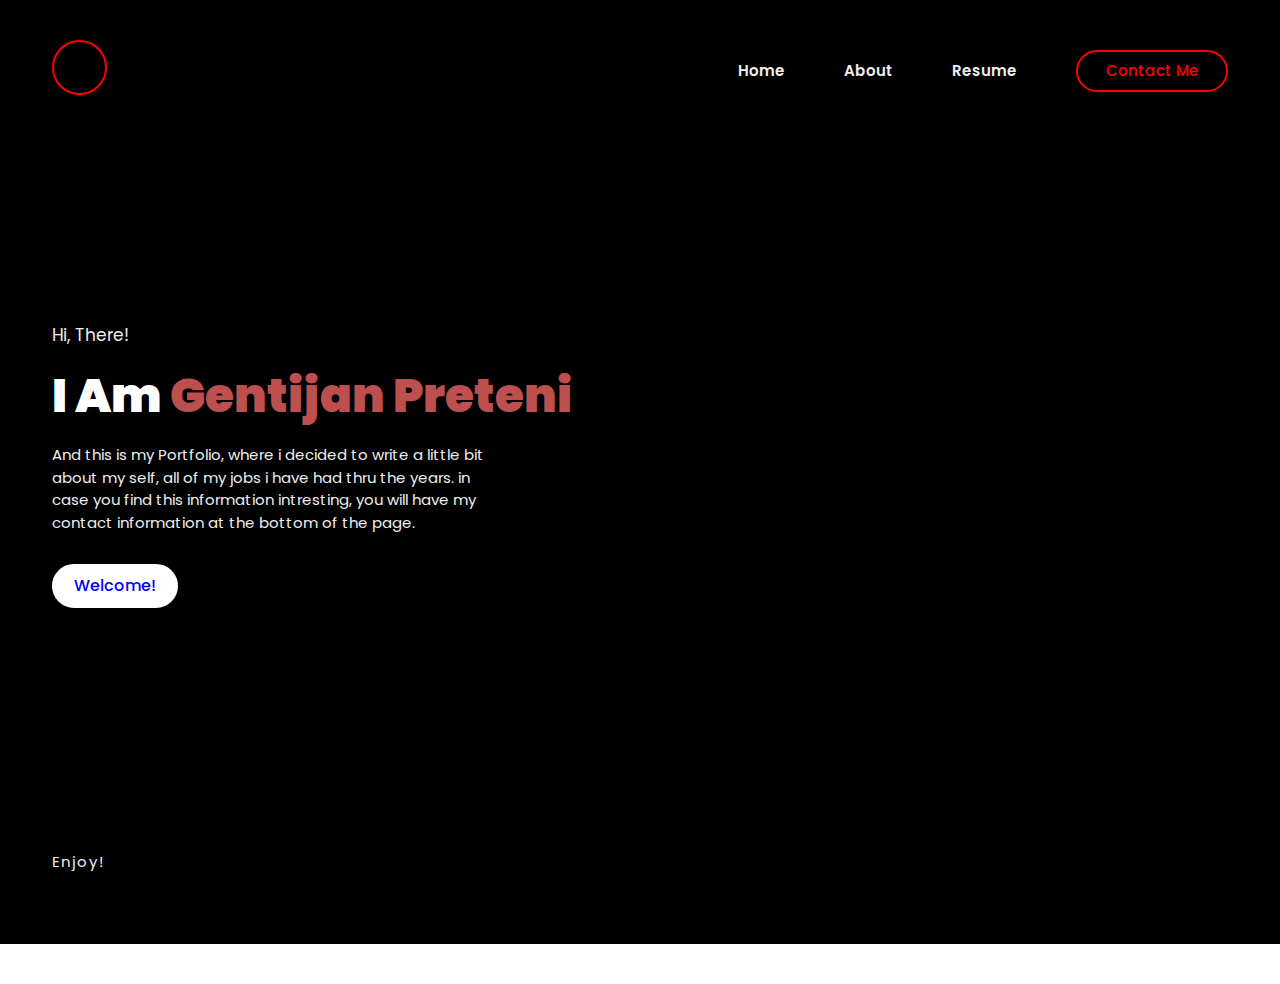
==== index.html @ 63b593bc "add main and styling, add navbar and styling" ====
<!DOCTYPE html>
<html lang="en">

<head>
    <meta charset="UTF-8">
    <meta name="viewport" content="width=device-width, initial-scale=1.0">
    <title>Gentijan Preteni</title>
    <link rel="stylesheet" href="assets/css/style.css">
    <link rel="preconnect" href="https://fonts.googleapis.com">
    <link rel="preconnect" href="https://fonts.gstatic.com" crossorigin>
    <link
        href="https://fonts.googleapis.com/css2?family=Montserrat+Alternates:wght@400;800&family=Poppins:wght@900&display=swap"
        rel="stylesheet">
    <link rel="stylesheet" href="https://cdnjs.cloudflare.com/ajax/libs/font-awesome/6.1.2/css/all.min.css"
        integrity="sha512-1sCRPdkRXhBV2PBLUdRb4tMg1w2YPf37qatUFeS7zlBy7jJI8Lf4VHwWfZZfpXtYSLy85pkm9GaYVYMfw5BC1A=="
        crossorigin="anonymous" referrerpolicy="no-referrer" />
</head>

<body>
    <!--start main-->
    <main id="home">
        <div class="hero">
            <div class="main-width">
                <header>
                    <div class="logo">
                        <i class="fa-solid fa-g"></i>
                    </div>
                    <!--start navbar-->
                    <nav>
                        <div class="hamb">
                            <span></span>
                            <span></span>
                            <span></span>
                        </div>
                        <ul class="nav-list">
                            <li><a href="#home">Home</a></li>
                            <li><a href="#about">About</a></li>
                            <li><a href="#cv">Resume</a></li>
                            <li class="btn"><a href="#contact">Contact Me</a></li>
                        </ul>
                    </nav>
                    <!--end navbar-->
                </header>
                <div class="container">
                    <div class="hero-text">
                        <h3>Hi, There!</h3>
                        <h1>I Am <span>Gentijan Preteni</span></h1>
                        <p>
                            And this is my Portfolio, where i decided to write a little bit about my self,
                            all of my jobs i have had thru the years. in case you find this information intresting,
                            you will have my contact information at the bottom of the page.
                        </p>
                        <div>
                            <button type="button">Welcome!</button>
                        </div>
                        <div class="bottom">
                            <p>Enjoy!</p>
                        </div>
                    </div>
                </div>
            </div>
        </div>
    </main>
     <!--end main-->
---- assets/css/style.css ----
*{
    margin: 0;
    padding: 0;
    box-sizing: border-box;
    font-family: 'Poppins', sans-serif;
    text-decoration: none;
}
body {
    overflow-x: hidden;
}
 
.main-width{
    width: 1280px;
    max-width: 95%;
    margin: 0 auto;
    padding: 0px 20px;
}
.hero{
    width: 100%;
    height: 100%;
    min-height: 100vh;
    background-image: url("/assets/images/rm422-076-x.jpg");
    background-color: black;
    background-size: cover;
    background-position: center;
    position: relative;
}
header{
    padding: 40px 0 30px;
    display: flex;
    flex-wrap: nowrap;
    align-items: center;
    justify-content: space-between;
}
.logo i{
    height: 55px;
    width: 55px;
    background: transparent;
    border: 2px solid red;
    color: red;
    border-radius: 50%;
    display: inline-flex;
    align-items: center;
    justify-content: center;
    font-size: 20px;
    cursor: pointer;
}
 
nav .hamb{
    width: 35px;
    height: 24px;
    right: 3%;
    top: 60px;
    z-index: 5;
    background: white;
    position: absolute;
    cursor: pointer;
    display: none;
}
nav .hamb span{
    display: block;
    background: red;
    width: 100%;
    height: 3px;
    transition: .3s;
    transition-property: transform,opacity;

}
nav .hamb span:nth-child(2){
    margin: 7px 0px;
}
nav .nav-list{
    list-style: none;
}
nav .nav-list li{
    display: inline-block;
}
nav .nav-list li a{
    display: inline-block;
    color: #eee;
    margin-left: 55px;
    font-size: 15px;
    font-weight: 600;
}
nav .nav-list li:not(last-child) a:hover{
    color: red;
    transition: .4s;
}
nav .nav-list li.btn a {
    display: inline-block;
    background: transparent;
    border: 2px solid red;
    padding: 9px 28px;
    border-radius: 30px;
    line-height: 1.3;
    color: red;
    font-weight: 500;
}
nav .nav-list li.btn:hover a{
    background: black;
    color: white;
    border: 2px solid transparent;
    transition: .4s;
}
.container{
    padding-top: 190px;
}
.container .hero-text{
    margin-bottom: 40px;
}

.container .hero-text h1{
    color: white;
    font-size: 47px;
    font-weight: 900;
    line-height: 1.2;
    margin: 20px 0px 20px;
}
span{
    color: rgb(189, 79, 79);
}
.container .hero-text h3{
    color: #eee;
    font-weight: 400;
    font-size: 17px;
}
.container .hero-text p{
    width: 440px;
    max-width: 100%;
    color: #eee;
    font-size: 15px;
    line-height: 1.5;
    margin-bottom: 30px;
}

.container .hero-text button{
    color: blue;
    background: #FFFFFF;
    font-size: 16px;
    font-weight: 500;
    line-height: 24px;
    padding: 8px 20px;
    border: 2px solid #FFFFFF;
    border-radius: 30px;
    cursor: pointer;
}
.container .hero-text button:hover{
    background: transparent;
    border: 2px solid #FFFFFF;
    color: black;
    transition: 1s;
}
.bottom{
    margin-top: 243px;
    padding-bottom: 40px;
}
.bottom p{
    color: #eee;
    letter-spacing: 2px;
    font-size: 15px;
}
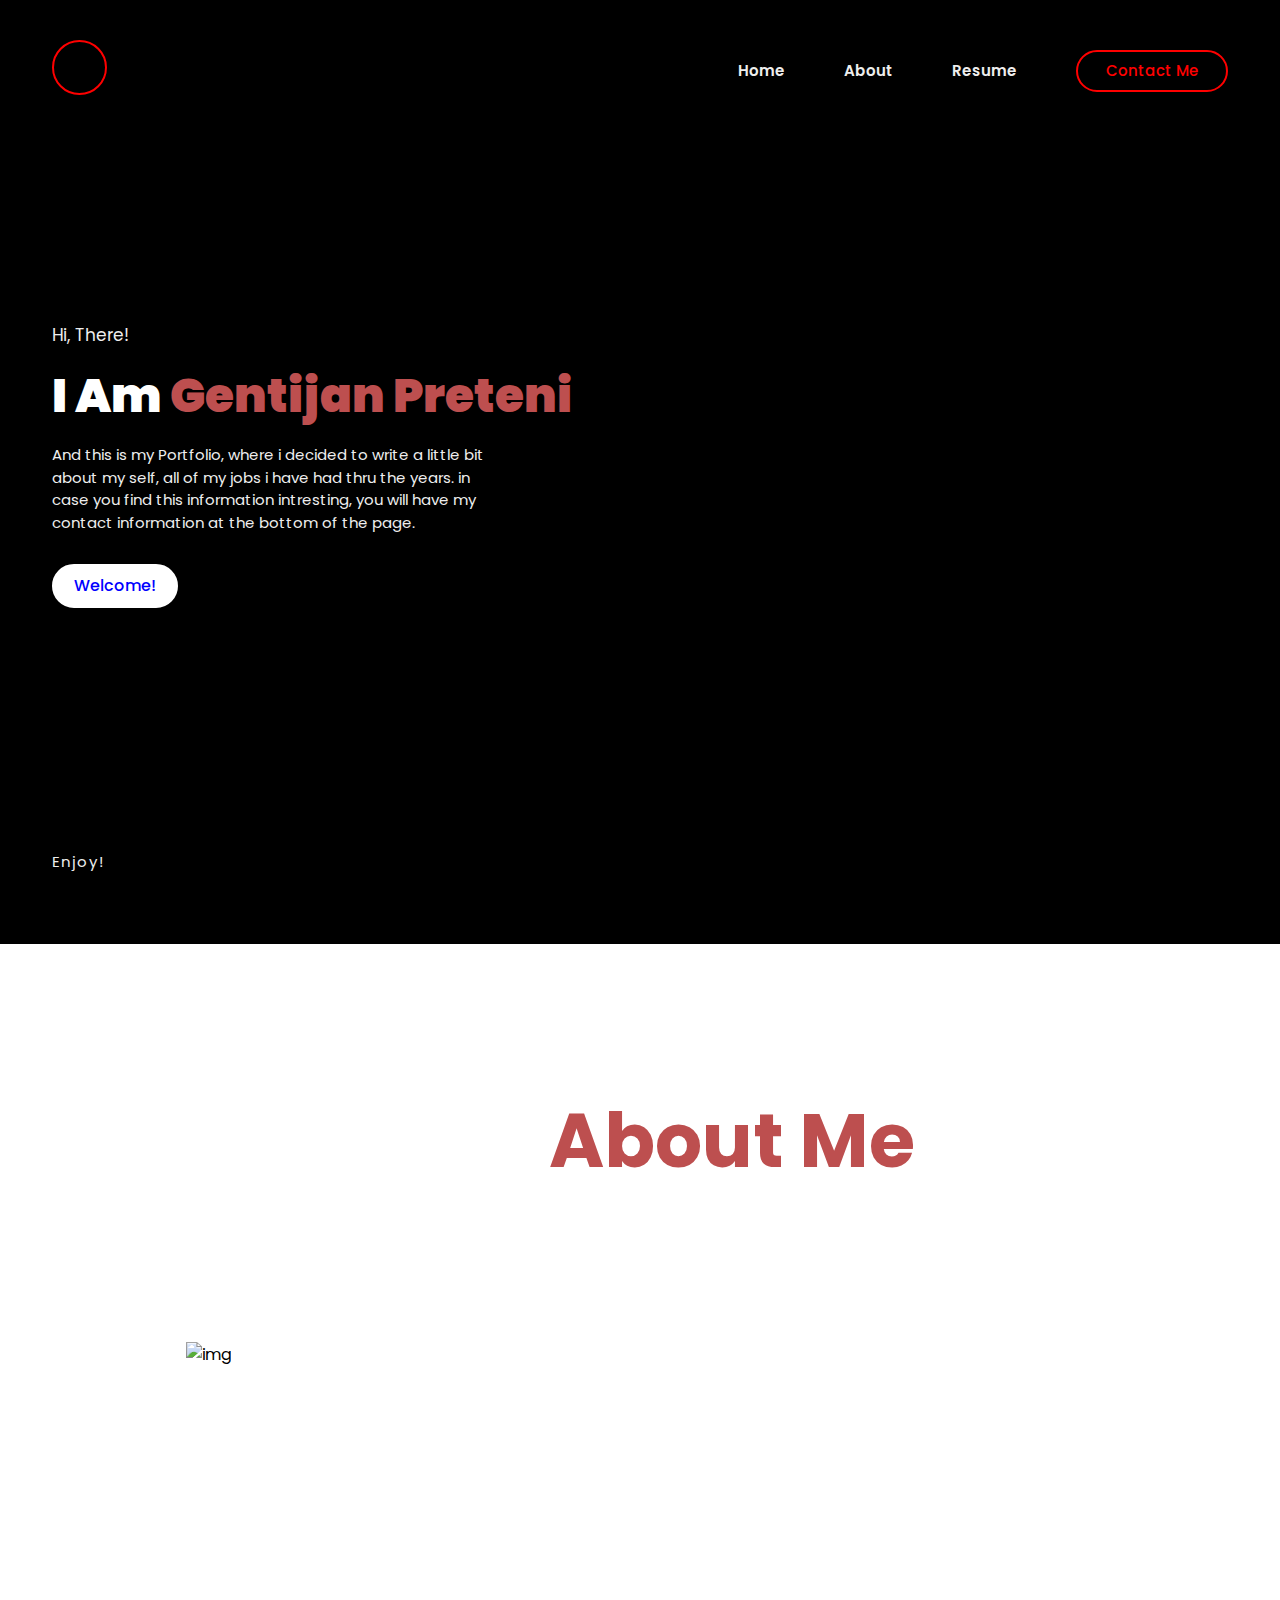
==== commit b7d2f24d: "add About and styling" ====
--- a/index.html
+++ b/index.html
@@ -17,7 +17,7 @@
 </head>
 
 <body>
-    <!--start main-->
+    <!--Start Main-->
     <main id="home">
         <div class="hero">
             <div class="main-width">
@@ -25,7 +25,7 @@
                     <div class="logo">
                         <i class="fa-solid fa-g"></i>
                     </div>
-                    <!--start navbar-->
+                    <!--Start Navbar-->
                     <nav>
                         <div class="hamb">
                             <span></span>
@@ -39,7 +39,7 @@
                             <li class="btn"><a href="#contact">Contact Me</a></li>
                         </ul>
                     </nav>
-                    <!--end navbar-->
+                    <!--End Navbar-->
                 </header>
                 <div class="container">
                     <div class="hero-text">
@@ -61,5 +61,24 @@
             </div>
         </div>
     </main>
-     <!--end main-->
-    +     <!--End Main-->
+    <!--Start About-->
+    <section id="about">
+        <div class="main">
+            <div><img src="assets/images/c05ff86a-1aec-58cc-aca0-9ec3851db5b0.jpeg" alt="img"></div>
+            <div class="about-text">
+                <h2>About Me</h2>
+                <p>My name is Gentijan and i am 23 years old, I am born in Kosovo but raised in Sweden.
+                    I'm a very active person that plays both padel tennis and football during the summer and likes
+                    skying during the winter.
+                    During my free time i like to spend time with my friends and family. For the moment i am working at
+                    Jeld-Wen, I combine my work with studying to become a programmer as that's the industry that i see
+                    my future in.
+                    I am very kind as a person and easy to cooperate with. I have worked for many different companies
+                    since graduation, which has helped me become a fast learner
+                    and also adjust to a new workplace with all the new tasks and people to get along with.
+                </p>
+            </div>
+        </div>
+    </section>
+    <!--End About-->--- a/assets/css/style.css
+++ b/assets/css/style.css
@@ -159,3 +159,55 @@
     letter-spacing: 2px;
     font-size: 15px;
 }
+/*Start About*/
+#about{
+    width: 100%;
+    padding: 100px 0px;
+    background: url(/assets/images/1885158-mork-glodande-rymd-partiklar-3d-illustration-bakgrund-tapet-konst-design-gratis-fotona.jpg);
+}
+#about img{
+    height: auto;
+    width: 100%;
+    margin-right: 20px;
+    margin-left: 5px;
+}
+.about-text{
+    max-width: 550px;
+}
+.main{
+    max-width: 95%;
+    margin: 0 auto;
+    display: flex;
+    align-items: center;
+    justify-content: space-around;
+}
+.about-text h2{
+    color: rgb(189, 79, 79);
+    font-size: 75px;
+    text-transform: capitalize;
+    margin-bottom: 20px;
+    align-items: center;
+    justify-content: center;
+}
+.about-text p{
+    color: rgba(255, 255, 255, 0.8);
+    letter-spacing: 1px;
+    line-height: 28px;
+    font-size: 18px;
+    margin-bottom: 45px;
+    align-items: center;
+    justify-content: center;
+}
+.section-titel {
+    font-size: 4rem;
+    font-weight: 300;
+    color: rgb(0, 0, 0);
+    margin-bottom: 10px;
+    text-transform: uppercase;
+    letter-spacing: .2rem;
+    text-align: center;
+}
+.section-titel span{
+    color: crimson;
+}
+/*End About*/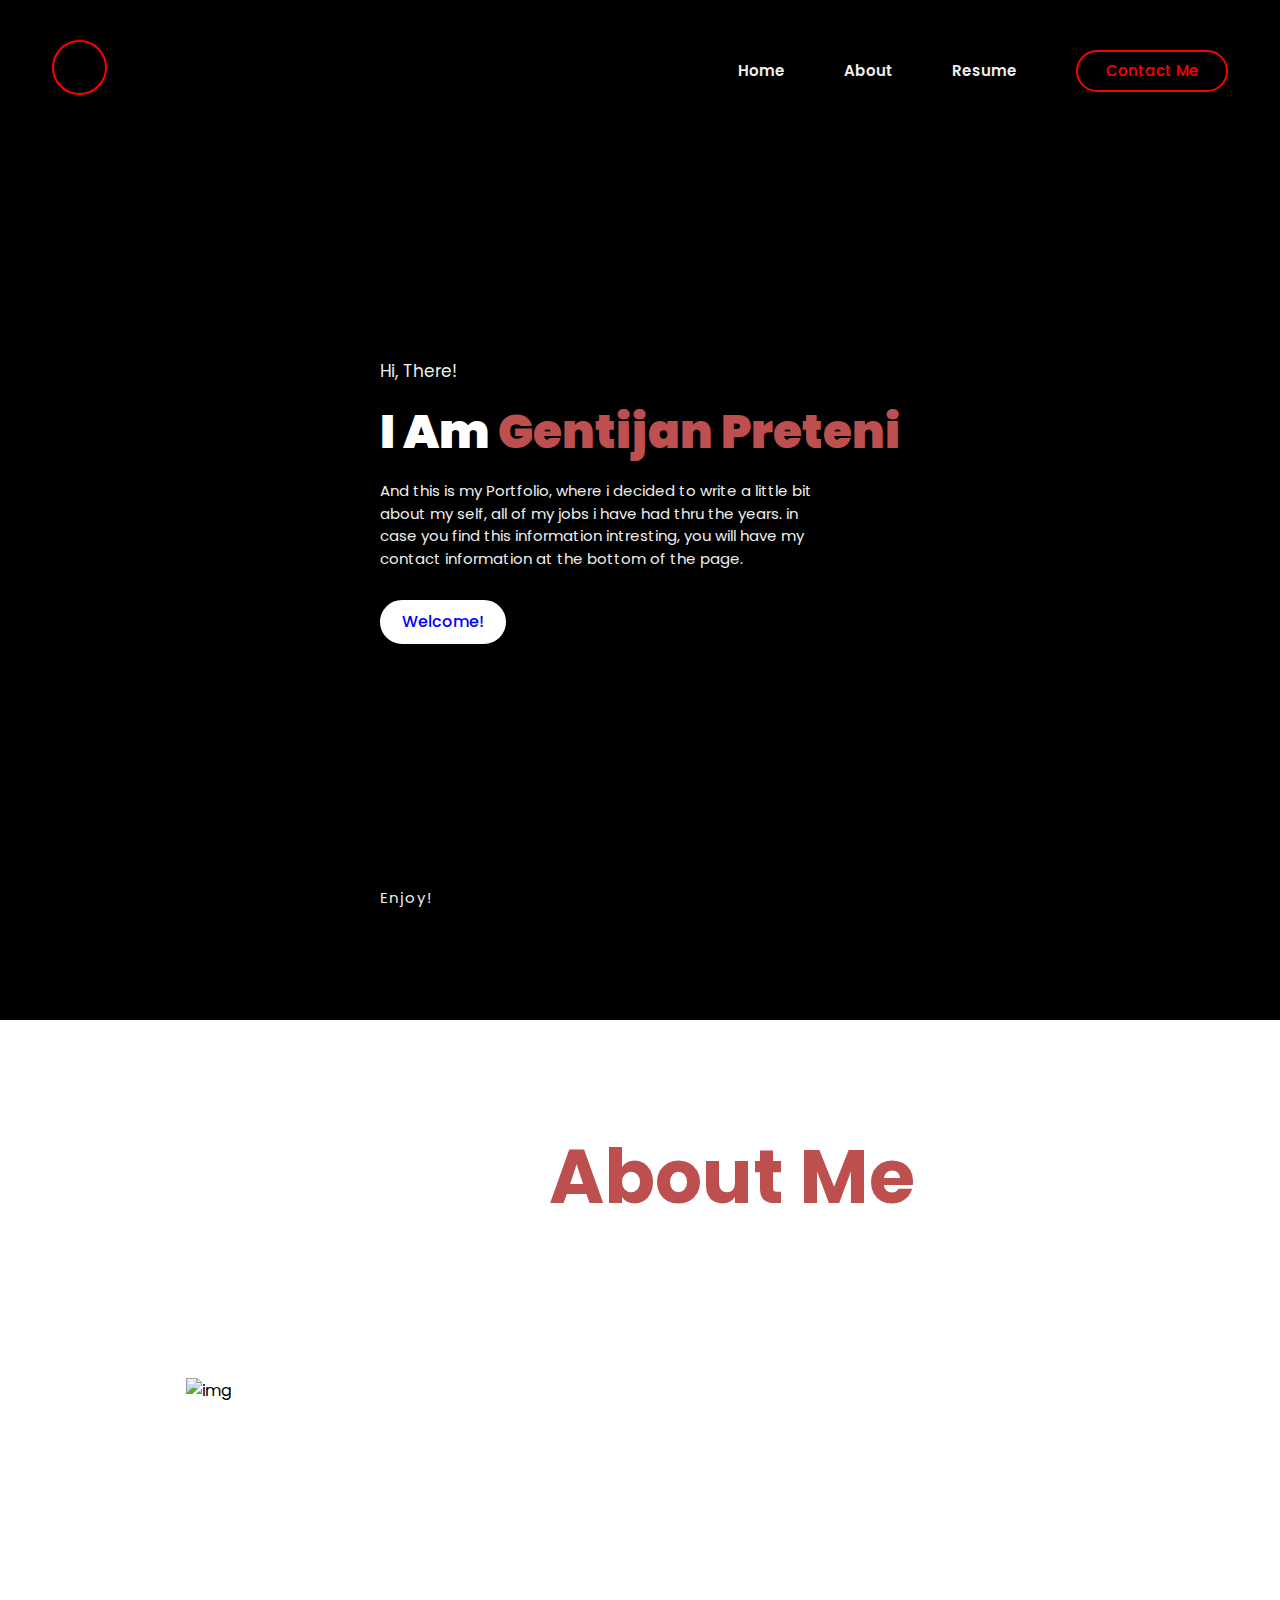
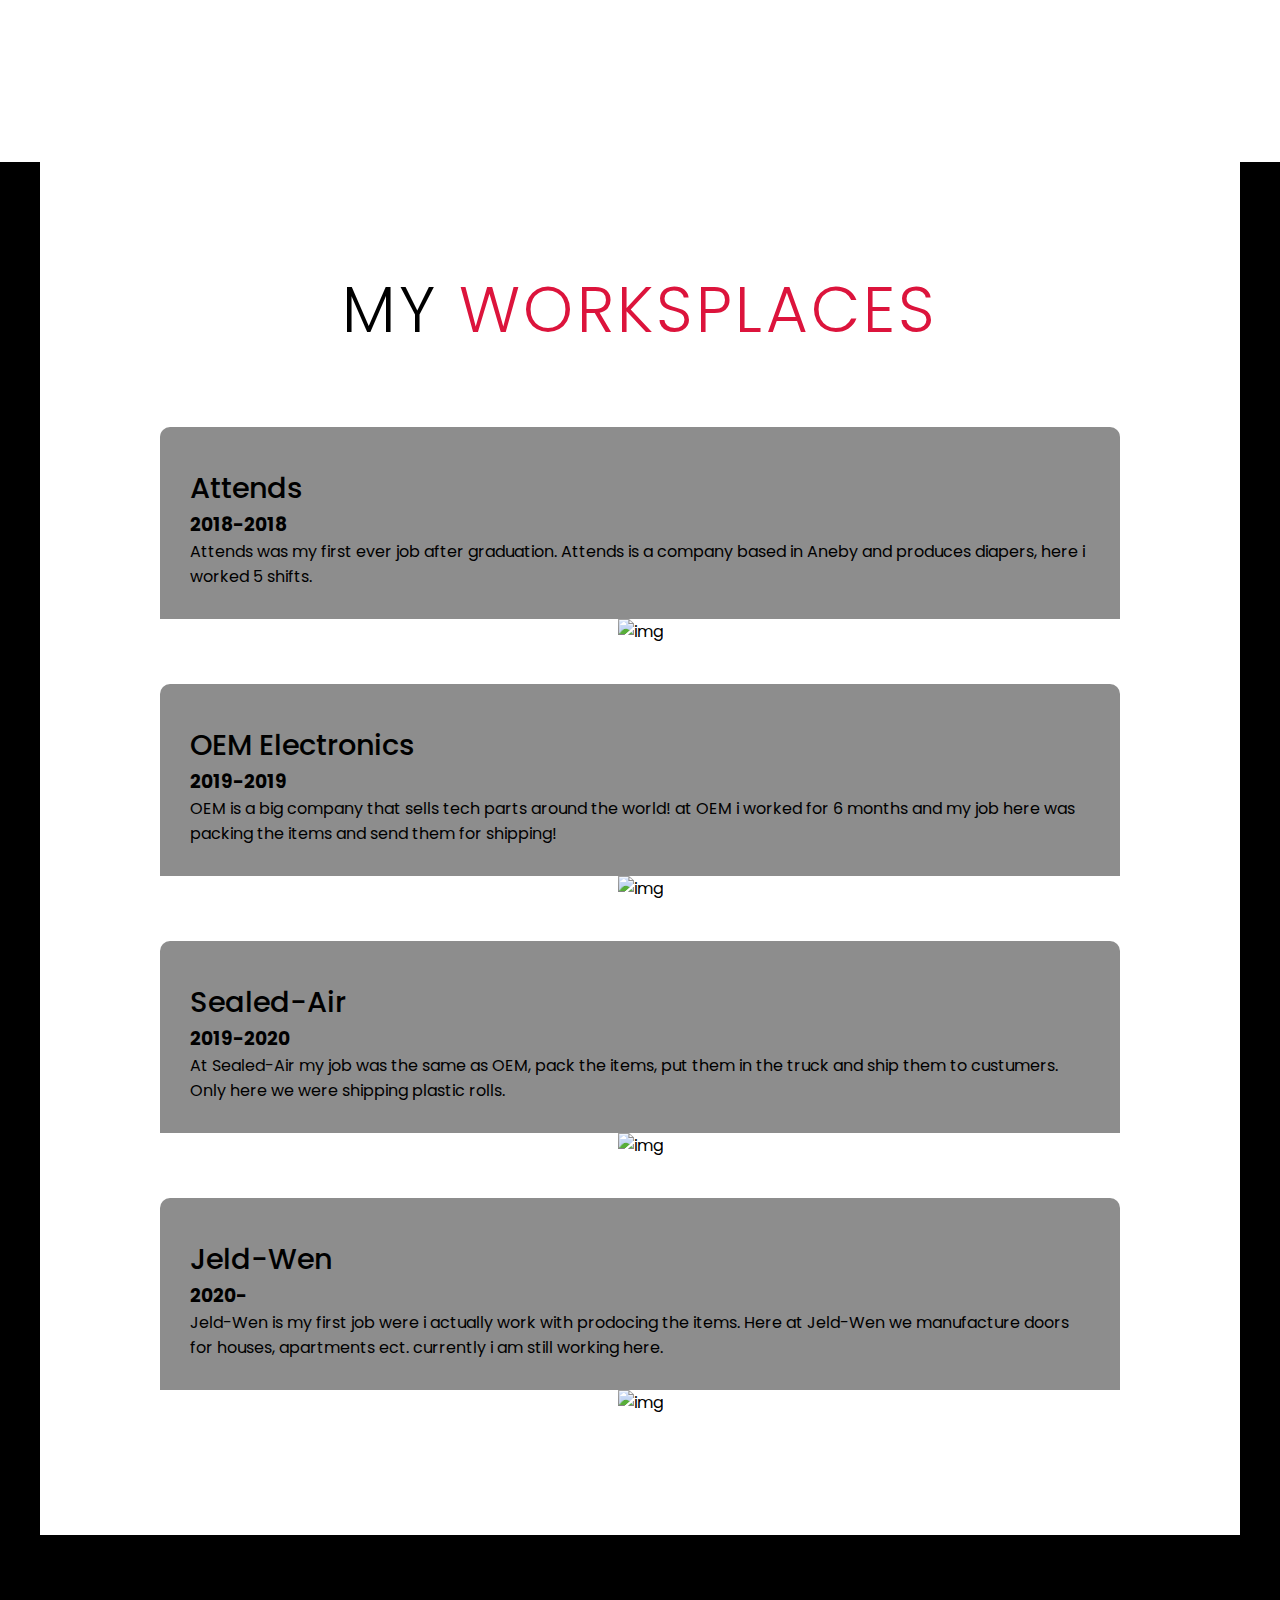
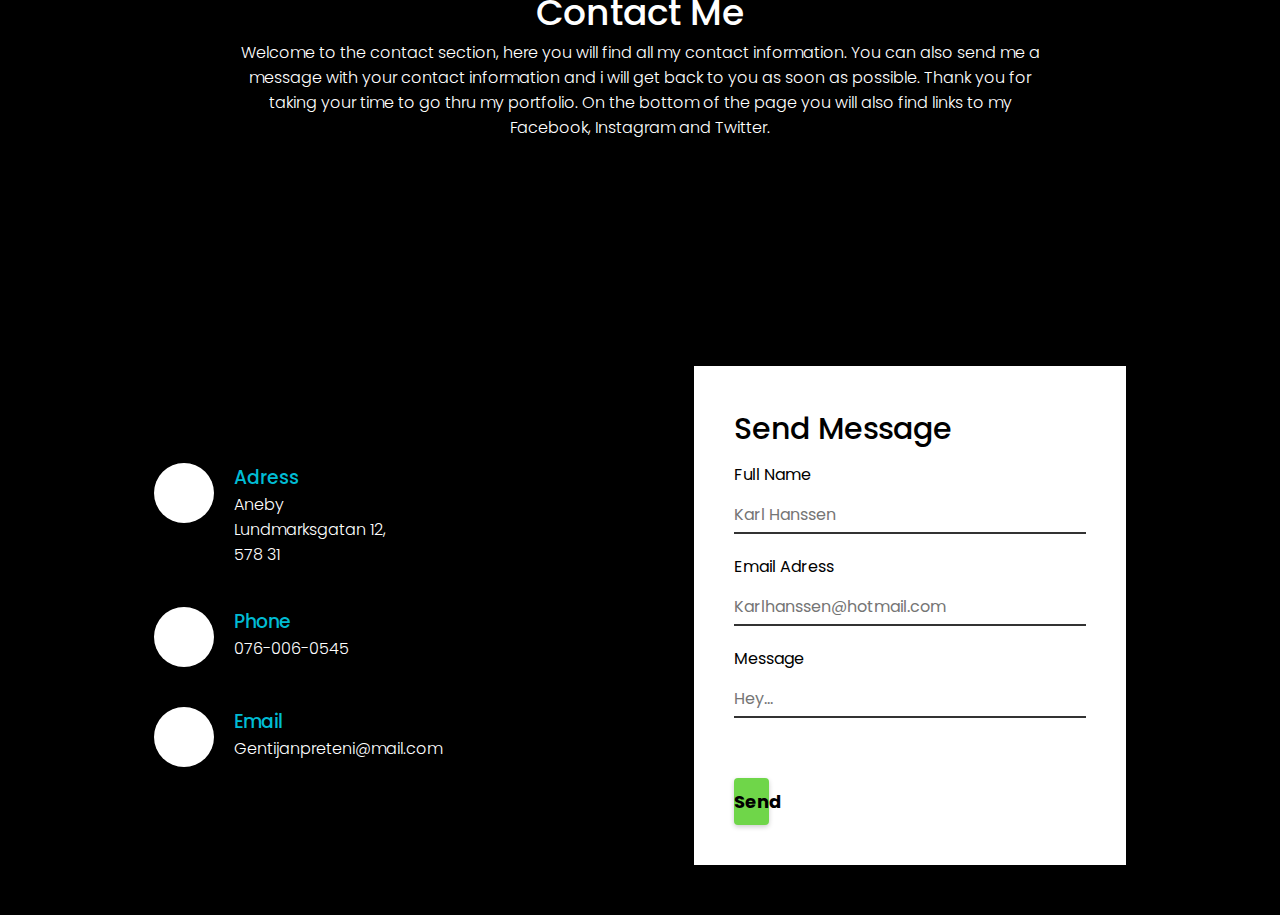
==== commit e5993412: "add Contact and styling" ====
--- a/index.html
+++ b/index.html
@@ -81,4 +81,122 @@
             </div>
         </div>
     </section>
-    <!--End About-->+    <!--End About-->
+    <!--Start Resume-->
+    <section id="cv">
+        <div class="cv container">
+            <div class="cv-header">
+                <h1 class="section-titel">My <span>Worksplaces</span></h1>
+            </div>
+            <div class="all-cv">
+                <div class="cv-item">
+                    <div class="cv-info">
+                        <h2>Attends</h2>
+                        <h3>2018-2018</h3>
+                        <p>Attends was my first ever job after graduation. Attends is a company based in Aneby and
+                            produces diapers, here i worked 5 shifts.</p>
+                    </div>
+                    <div class="cv-img">
+                        <img src="/assets/images/bordeaux-bourse.jpg" alt="img">
+                    </div>
+                </div>
+                <div class="cv-item">
+                    <div class="cv-info">
+                        <h2>OEM Electronics</h2>
+                        <h3>2019-2019</h3>
+                        <p>OEM is a big company that sells tech parts around the world! at OEM i worked for 6 months and
+                            my job here was packing the items and send them for shipping!</p>
+                    </div>
+                    <div class="cv-img">
+                        <img src="/assets/images/bordeaux-bourse.jpg" alt="img">
+                    </div>
+                </div>
+                <div class="cv-item">
+                    <div class="cv-info">
+                        <h2>Sealed-Air</h2>
+                        <h3>2019-2020</h3>
+                        <p>At Sealed-Air my job was the same as OEM, pack the items, put them in the truck and ship them
+                            to custumers. Only here we were shipping plastic rolls.</p>
+                    </div>
+                    <div class="cv-img">
+                        <img src="/assets/images/bordeaux-bourse.jpg" alt="img">
+                    </div>
+                </div>
+                <div class="cv-item">
+                    <div class="cv-info">
+                        <h2>Jeld-Wen</h2>
+                        <h3>2020-</h3>
+                        <p>Jeld-Wen is my first job were i actually work with prodocing the items. Here at Jeld-Wen we
+                            manufacture doors for houses, apartments ect. currently i am still working here.</p>
+                    </div>
+                    <div class="cv-img">
+                        <img src="/assets/images/bordeaux-bourse.jpg" alt="img">
+                    </div>
+                </div>
+            </div>
+        </div>
+    </section>
+    <!--End Resume-->
+    <!--Start Contact-->
+    <section id="contact">
+        <div class="content">
+            <h2>Contact Me</h2>
+            <p>
+                Welcome to the contact section, here you will find all my contact information. You can also send me a
+                message with your contact
+                information and i will get back to you as soon as possible. Thank you for taking your time to go thru my
+                portfolio.
+                On the bottom of the page you will also find links to my Facebook, Instagram and Twitter.
+            </p>
+        </div>
+        <div class="container">
+            <div class="contactInfo">
+                <div class="box">
+                    <div class="icon"><i class="fa fa-map-marker" aria-hidden="true"></i></div>
+                    <div class="text">
+                        <h3>Adress</h3>
+                        <p>Aneby <br>Lundmarksgatan 12,<br>578 31</p>
+                    </div>
+                </div>
+                <div class="box">
+                    <div class="icon"><i class="fa fa-phone" aria-hidden="true"></i></div>
+                    <div class="text">
+                        <h3>Phone</h3>
+                        <p>076-006-0545</p>
+                    </div>
+                </div>
+                <div class="box">
+                    <div class="icon"><i class="fa fa-envelope" aria-hidden="true"></i></div>
+                    <div class="text">
+                        <h3>Email</h3>
+                        <p>Gentijanpreteni@mail.com</p>
+                    </div>
+                </div>
+            </div>
+            <div class="contactForm">
+                <h2>Send Message</h2>
+                <div class="inputBox">
+                    <label>Full Name
+                        <input type="text" placeholder="Karl Hanssen">
+                    </label>
+                </div>
+                <div class="inputBox">
+                    <label>Email Adress
+                        <input type="text" placeholder="Karlhanssen@hotmail.com">
+                    </label>
+                </div>
+                <div class="inputBox">
+                    <label>Message
+                        <input type="text" placeholder="Hey...">
+                    </label>
+                </div>
+                <div class="submit">
+                    <a href="thankyou.html">
+                        <h5 class="submit2">Send</h5>
+                    </a>
+                </div>
+            </div>
+        </div>
+    </section>
+    <!--End Contact-->
+
--- a/assets/css/style.css
+++ b/assets/css/style.css
@@ -210,4 +210,184 @@
 .section-titel span{
     color: crimson;
 }
-/*End About*/+/*End About*/
+/*Start Resume*/
+#cv{
+    background-color: black;
+}
+#cv .cv {
+    flex-direction: column;
+    max-width: 1200px;
+    margin: 0 auto;
+    padding: 100px 0;
+    background-color: white;
+}
+#cv .cv-header h1{
+    margin-bottom: 50px;
+    
+}
+#cv .all-cv{
+    display: flex;
+    align-items: center;
+    justify-content: center;
+    flex-direction: column;
+}
+#cv .cv-item{
+    display: flex;
+    align-items: center;
+    justify-content: center;
+    flex-direction: column;
+    width: 80%;
+    margin: 20px auto;
+    overflow: hidden;
+    border-radius: 10px;
+}
+#cv .cv-info{
+    padding: 30px;
+    flex-basis: 50%;
+    height: 100%;
+    display: flex;
+    align-items: flex-start;
+    justify-content: center;
+    flex-direction: column;
+    background-color: #8d8d8d;
+    color: rgb(0, 0, 0);
+}
+#cv .cv-info h1{
+    font-weight: 500;
+}
+#cv .cv-info h2{
+    font-size: 1.8rem;
+    font-weight: 500;
+    margin-top: 10px;
+}
+#cv .cv-info p{
+    color:rgb(0, 0, 0);
+}
+#cv .cv-img{
+    flex-basis: 50%;
+    overflow: hidden;
+}
+#cv .cv-img img{
+    transition: 1s ease transform;
+}
+#cv .cv-item:hover .cv-img img{
+    transform: scale(1.1);
+}
+/*End Resume*/
+/*Start Contact*/
+#contact{
+    position: relative;
+    min-height: 100vh;
+    padding: 50px 100px;
+    display: flex;
+    justify-content: center;
+    align-items: center;
+    flex-direction: column;
+    background: url(/assets/images/1885158-mork-glodande-rymd-partiklar-3d-illustration-bakgrund-tapet-konst-design-gratis-fotona.jpg);
+    background-color: black;
+    background-size: cover;
+}
+#contact .content{
+    max-width: 800px;
+    text-align: center;
+}
+#contact .content h2{
+    font-size: 36px;
+    font-weight: 500;
+    color: #FFFFFF;
+}
+#contact .content p {
+    font-weight: 300;
+    color: #FFFFFF;
+}
+.container {
+    width: 100%;
+    display: flex;
+    justify-content: center;
+    align-items: center;
+    margin-top: 36px;
+}
+.container .contactInfo {
+    width: 50%;
+    display: flex;
+    flex-direction: column;
+}
+.container .contactInfo .box {
+    position: relative;
+    padding: 20px 0;
+    display: flex;
+}
+.container .contactInfo .box .icon {
+    min-width: 60px;
+    height: 60px;
+    background: #FFFFFF;
+    display: flex;
+    justify-content: center;
+    align-items: center;
+    border-radius: 50%;
+    font-size: 22px;
+}
+.container .contactInfo .box .text {
+    display: flex;
+    margin-left: 20px;
+    font-size: 16px;
+    color: #FFFFFF;
+    flex-direction: column;
+    font-weight: 300;
+}
+.container .contactInfo .box .text h3 {
+    font-weight: 500;
+    color: #00bcd4;
+}
+.contactForm {
+    width: 40%;
+    padding: 40px;
+    background:#FFFFFF ;
+}
+.contactForm h2 {
+    font-size: 30px;
+    column-rule: #333;
+    font-weight: 500;
+}
+.contactForm .inputBox {
+    position: relative;
+    width: 100%;
+    margin-top: 10px;
+}
+.contactForm .inputBox input
+{
+    width: 100%;
+    padding: 5px 0;
+    font-size: 16px;
+    margin: 10px 0;
+    border: none;
+    border-bottom: 2px solid #333;
+    outline: none;
+    resize: none;
+}
+.contactForm .inputBox span{
+    position: absolute;
+    left: 0;
+    padding: 5px 0;
+    font-size: 16px;
+    margin: 10px 0;
+    pointer-events: none;
+    transition: 0.5s;
+    color: #666;
+}
+.submit h5 {
+    width: 10%;
+    margin-top: 50px;
+    padding: 10px 0;
+    background: #6fd649;
+    color: #000000;
+    border: 0;
+    outline: none;
+    font-size: 18px;
+    border-radius: 4px;
+    cursor: pointer;
+    box-shadow: 0 2px 5px rgba(0, 0, 0, 0.2);
+}
+/*End Contact*/
+/*Start Social*/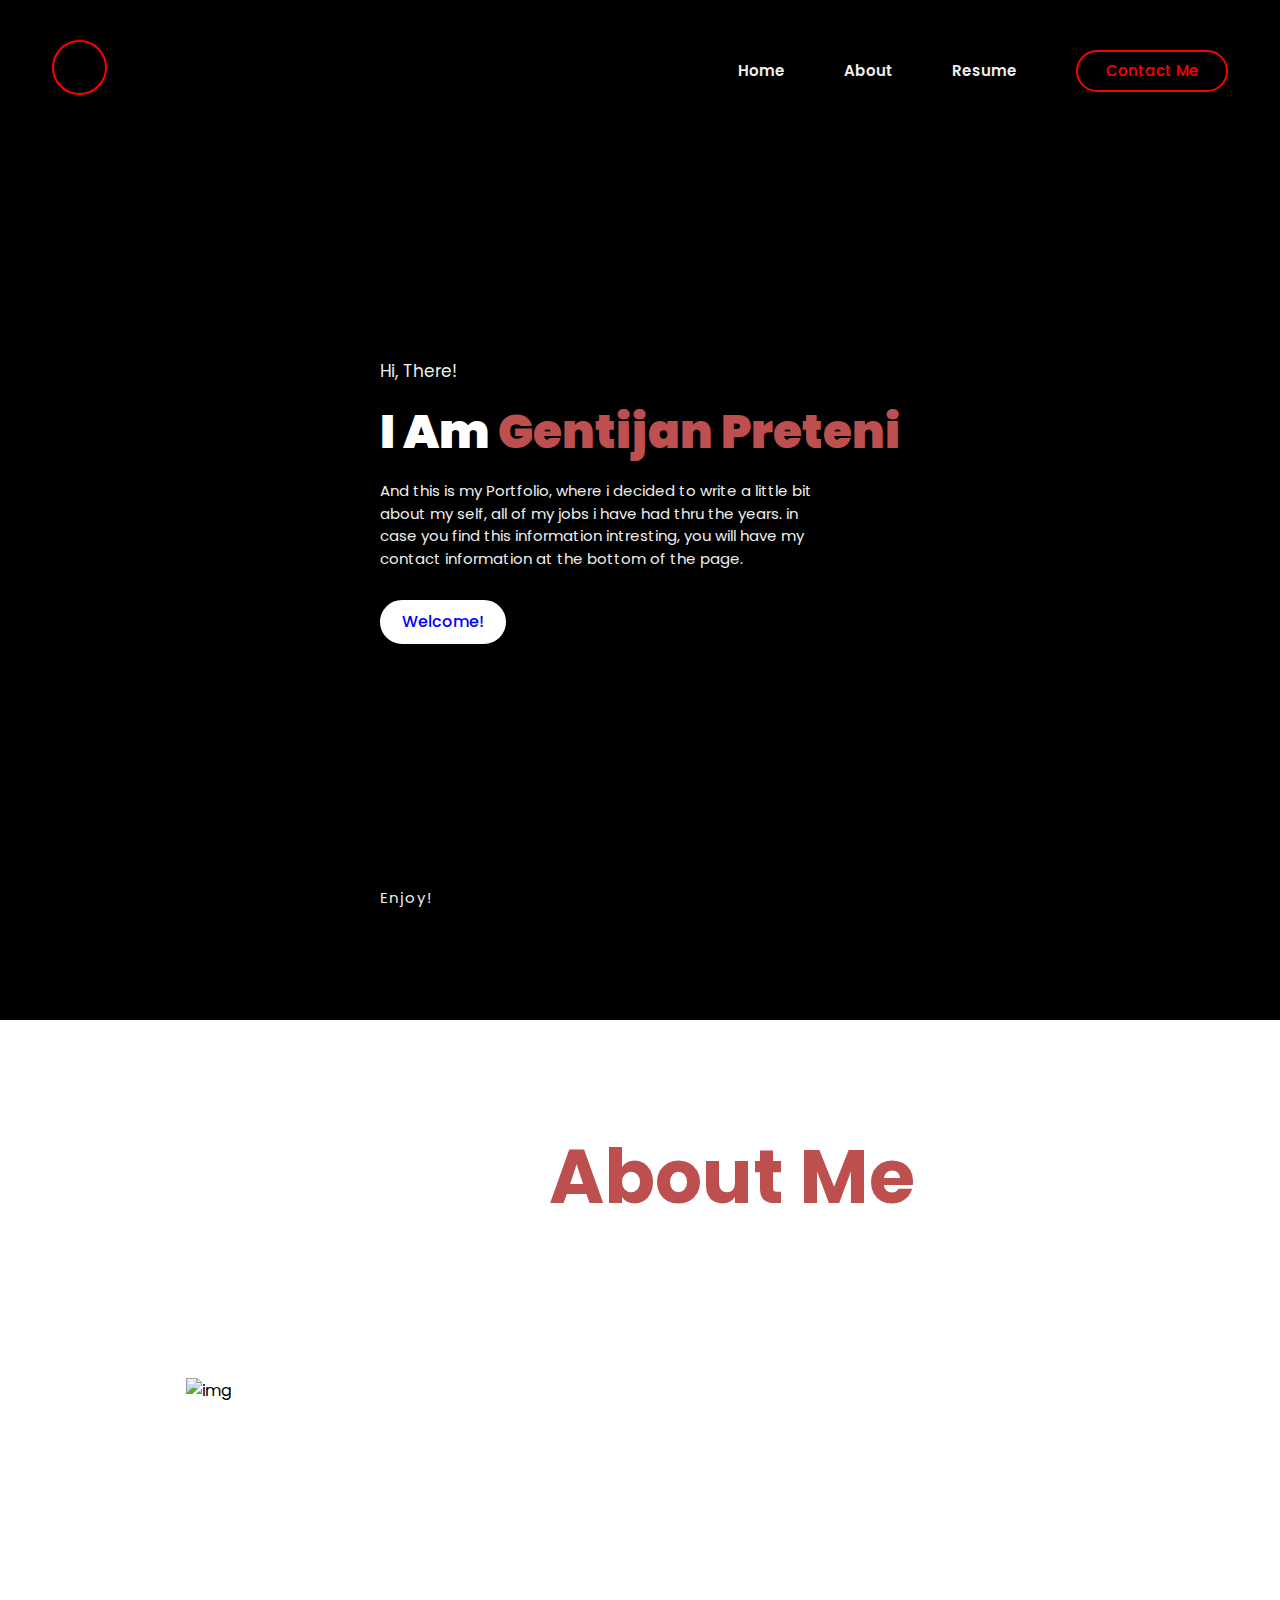
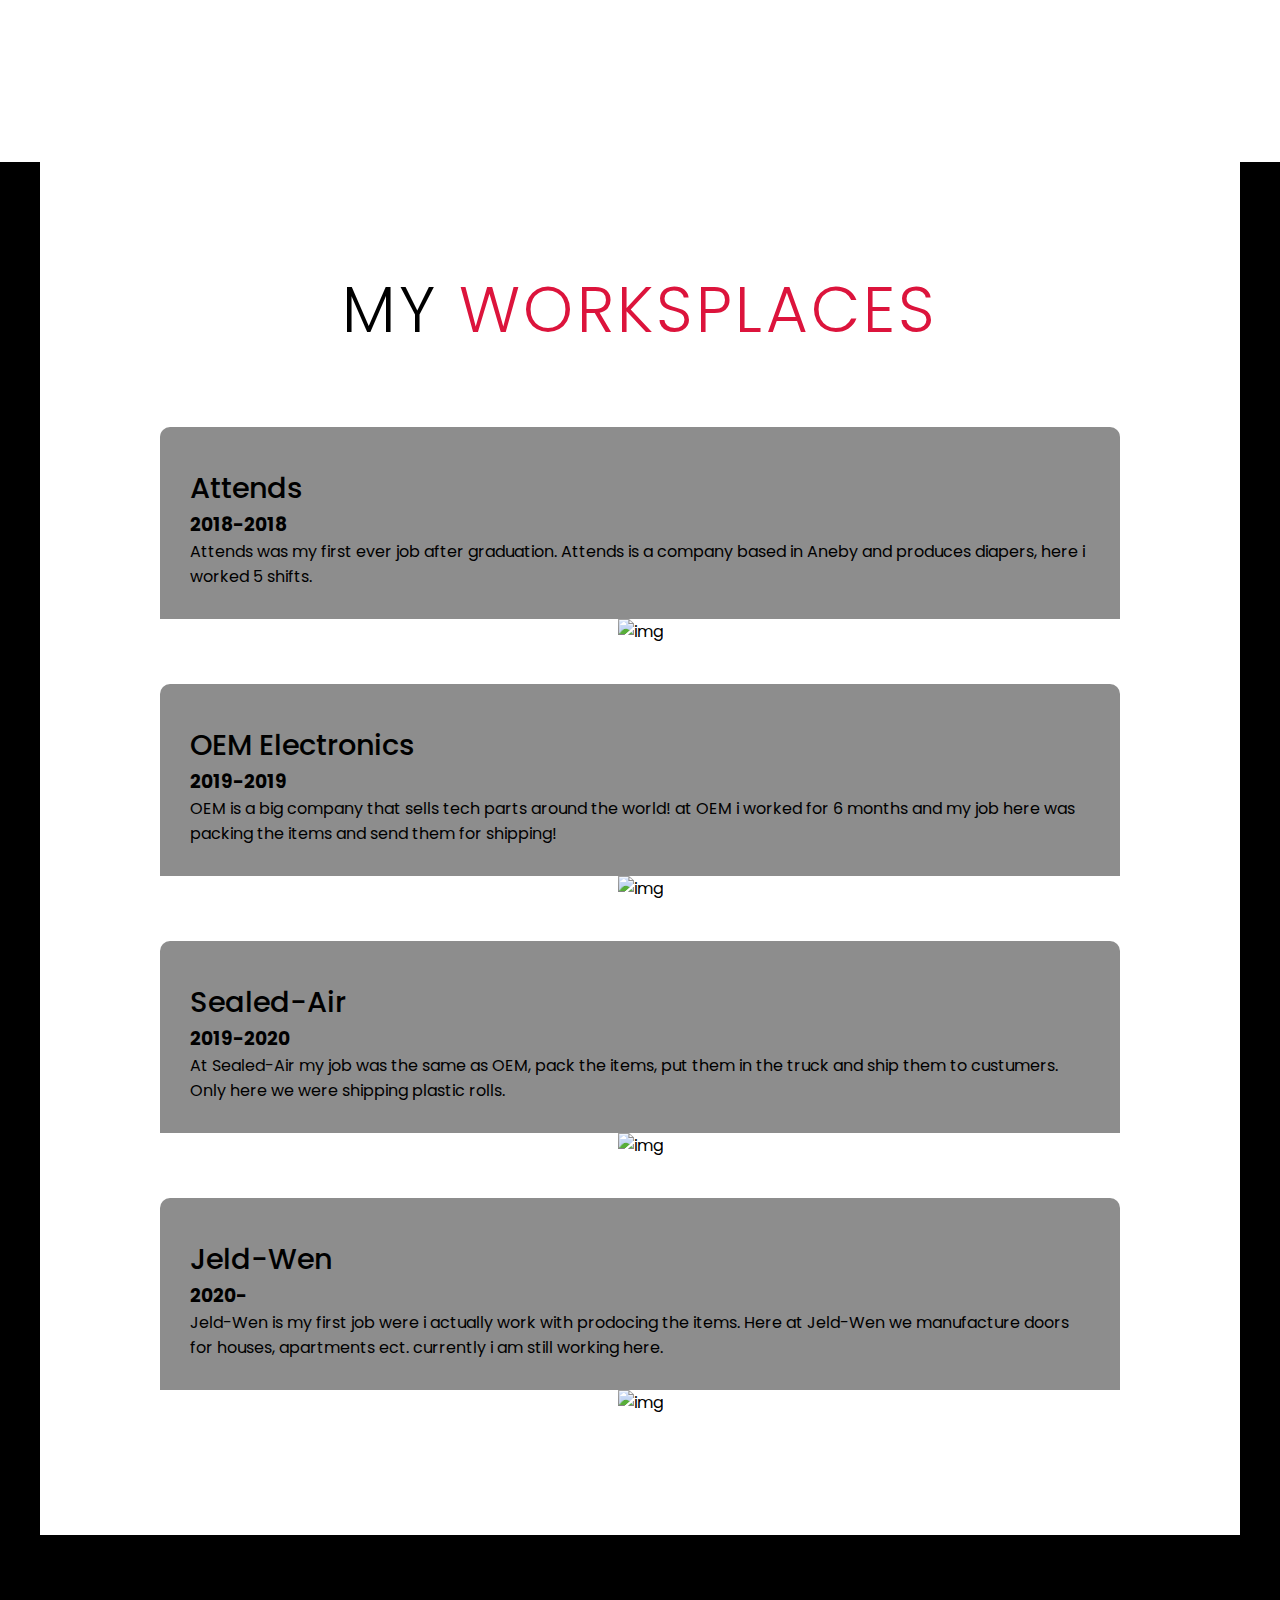
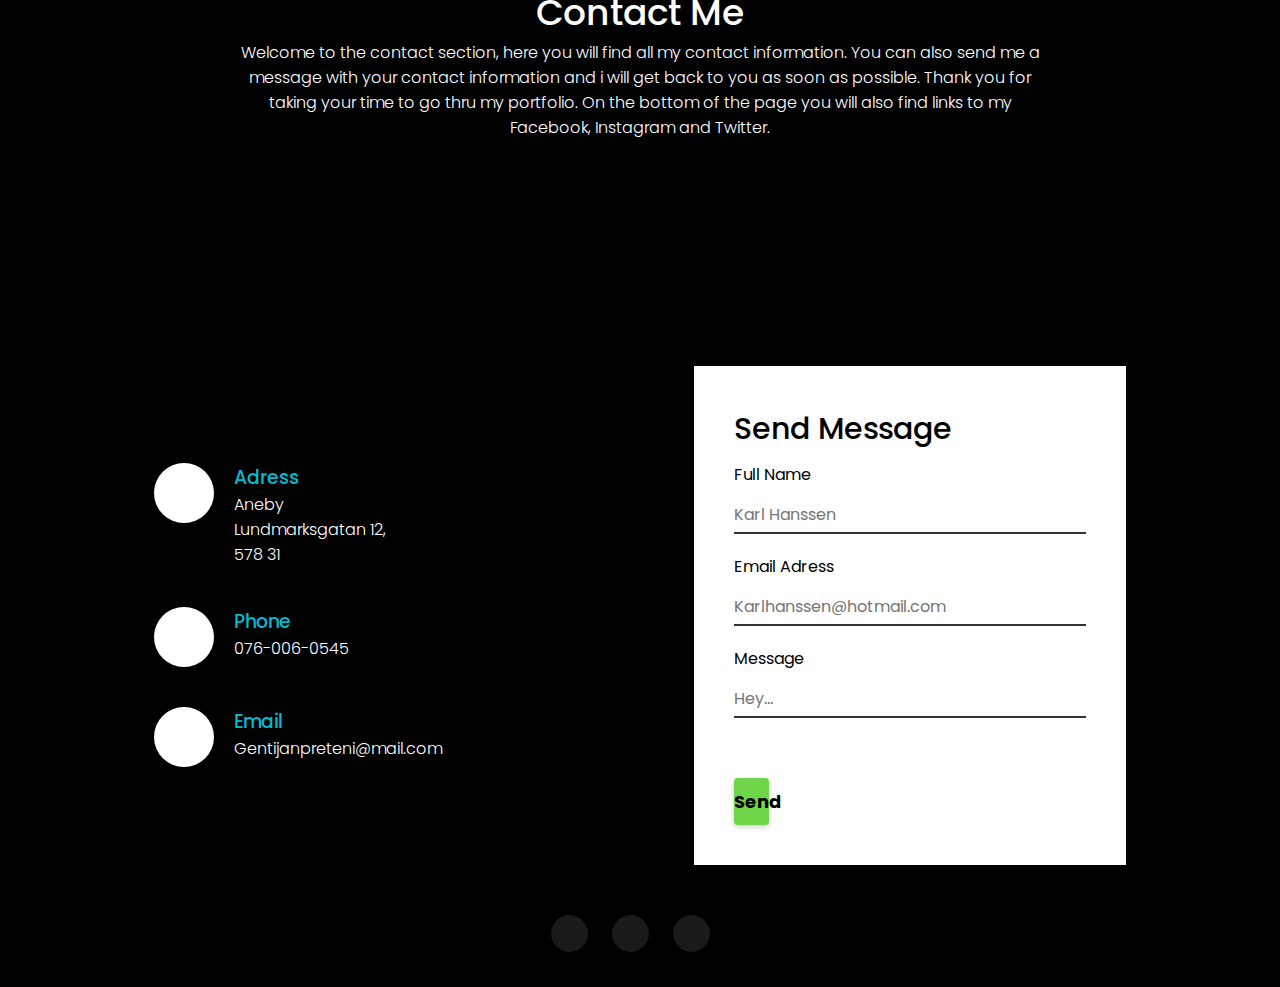
==== commit 3c9ac6cd: "add footer/social and styling" ====
--- a/index.html
+++ b/index.html
@@ -199,4 +199,19 @@
         </div>
     </section>
     <!--End Contact-->
-
+    <!--Start Footer-->
+    <footer>
+        <div class="social">
+            <a href="https://www.facebook.com/gentibannanhablapreteni.preteni" target="_blank"
+                aria-label="visit my facbookpage (opens in a new tab)"><i class="fa-brands fa-instagram"></i></a>
+            <a href="https://www.instagram.com/shqipe_gp/" target="_blank"
+                aria-label="visit my facbookpage (opens in a new tab)"><i class="fa-brands fa-facebook"></i></a>
+            <a href="https://twitter.com/BDinnit" target="_blank"
+                aria-label="visit my facbookpage (opens in a new tab)"><i class="fa-brands fa-twitter"></i></a>
+        </div>
+    </footer>
+    <!--End Footer-->
+</body>
+
+</html>
+
--- a/assets/css/style.css
+++ b/assets/css/style.css
@@ -390,4 +390,29 @@
     box-shadow: 0 2px 5px rgba(0, 0, 0, 0.2);
 }
 /*End Contact*/
-/*Start Social*/+/*Start Footer*/
+.social {
+    background-color: black;
+    text-align: center;
+    justify-content: center;
+}
+.social a{
+    width: 37px;
+    height: 37px;
+    border-radius: 50%;
+    display: inline-flex;
+    align-items: center;
+    justify-content: center;
+    font-size: 17px;
+    color: rgb(255, 250, 250);
+    cursor: pointer;
+    margin-right: 20px;
+    background-color: rgba(255, 255, 255, 0.1);
+    margin-bottom: 35px;
+}
+.social a:hover {
+    transform: scale(1.1);
+    background: #85F9A4;
+    transition: .4s;
+}
+/*End Footer*/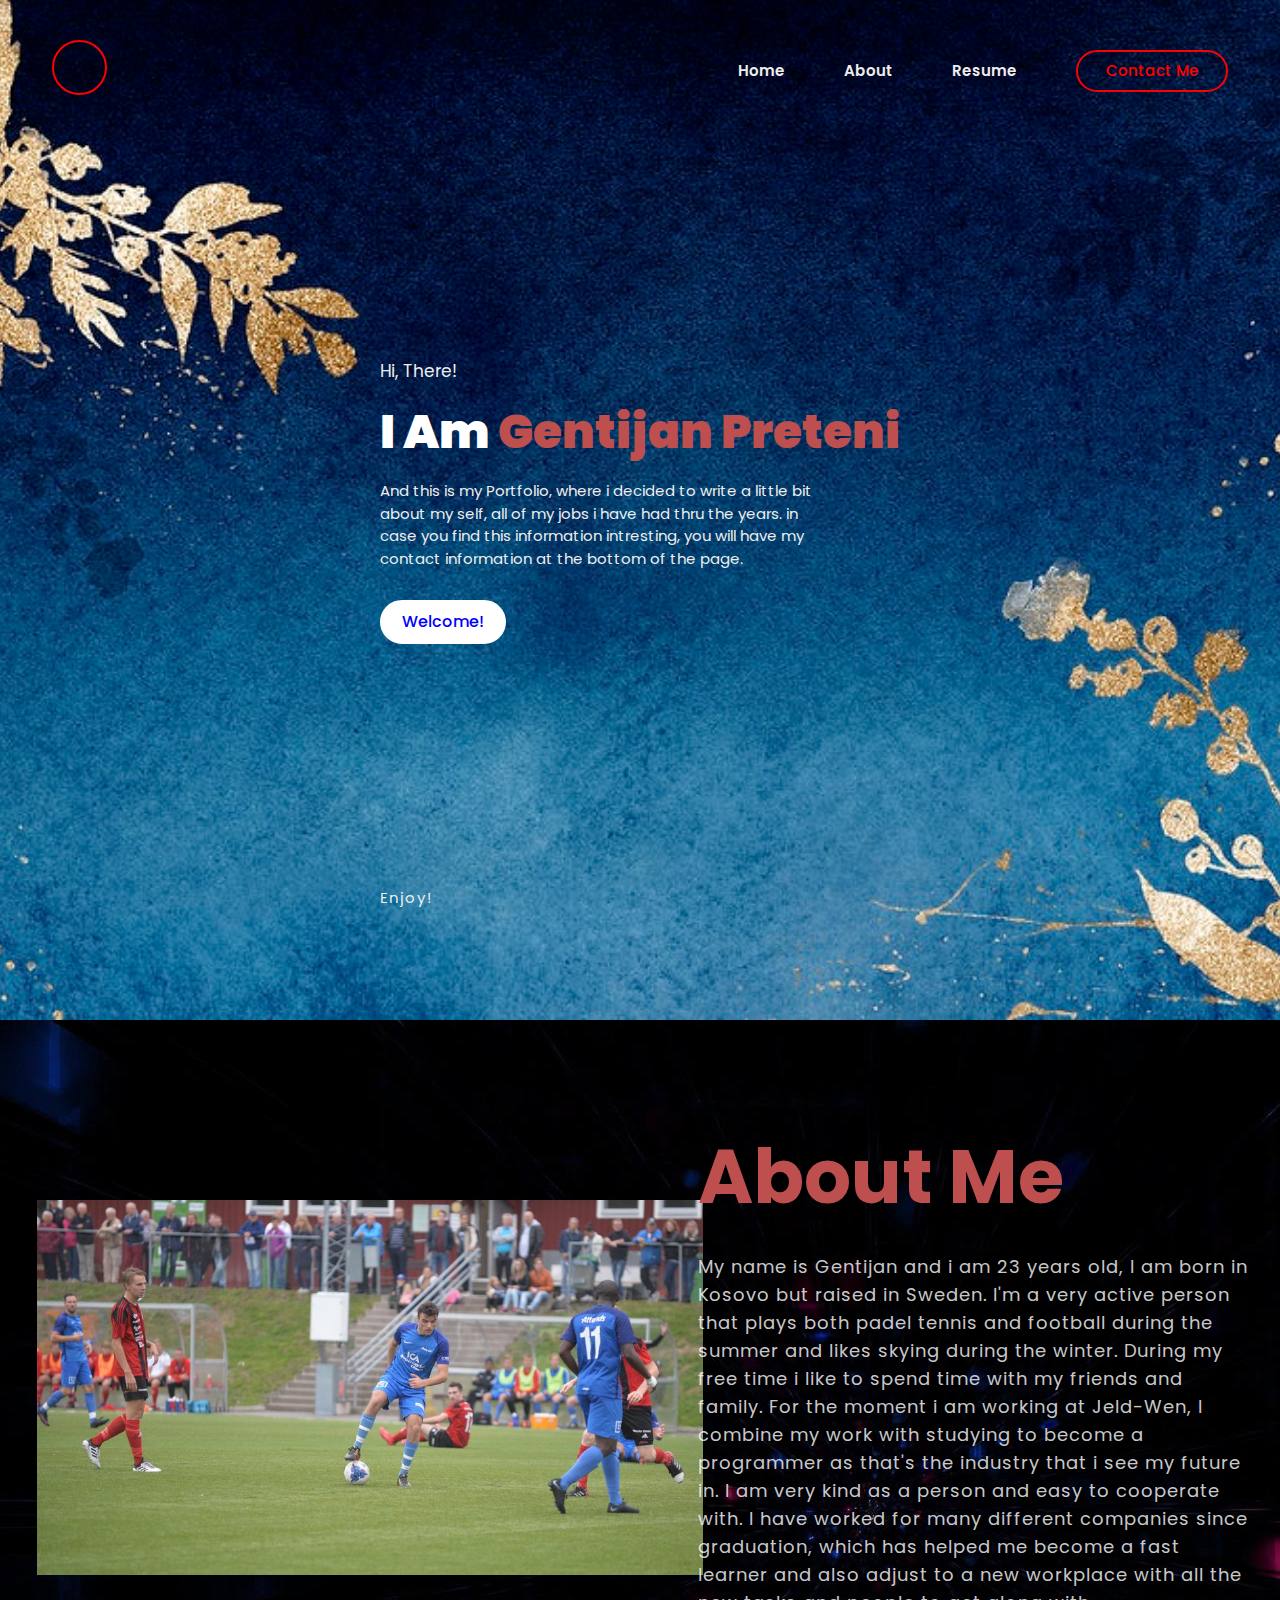
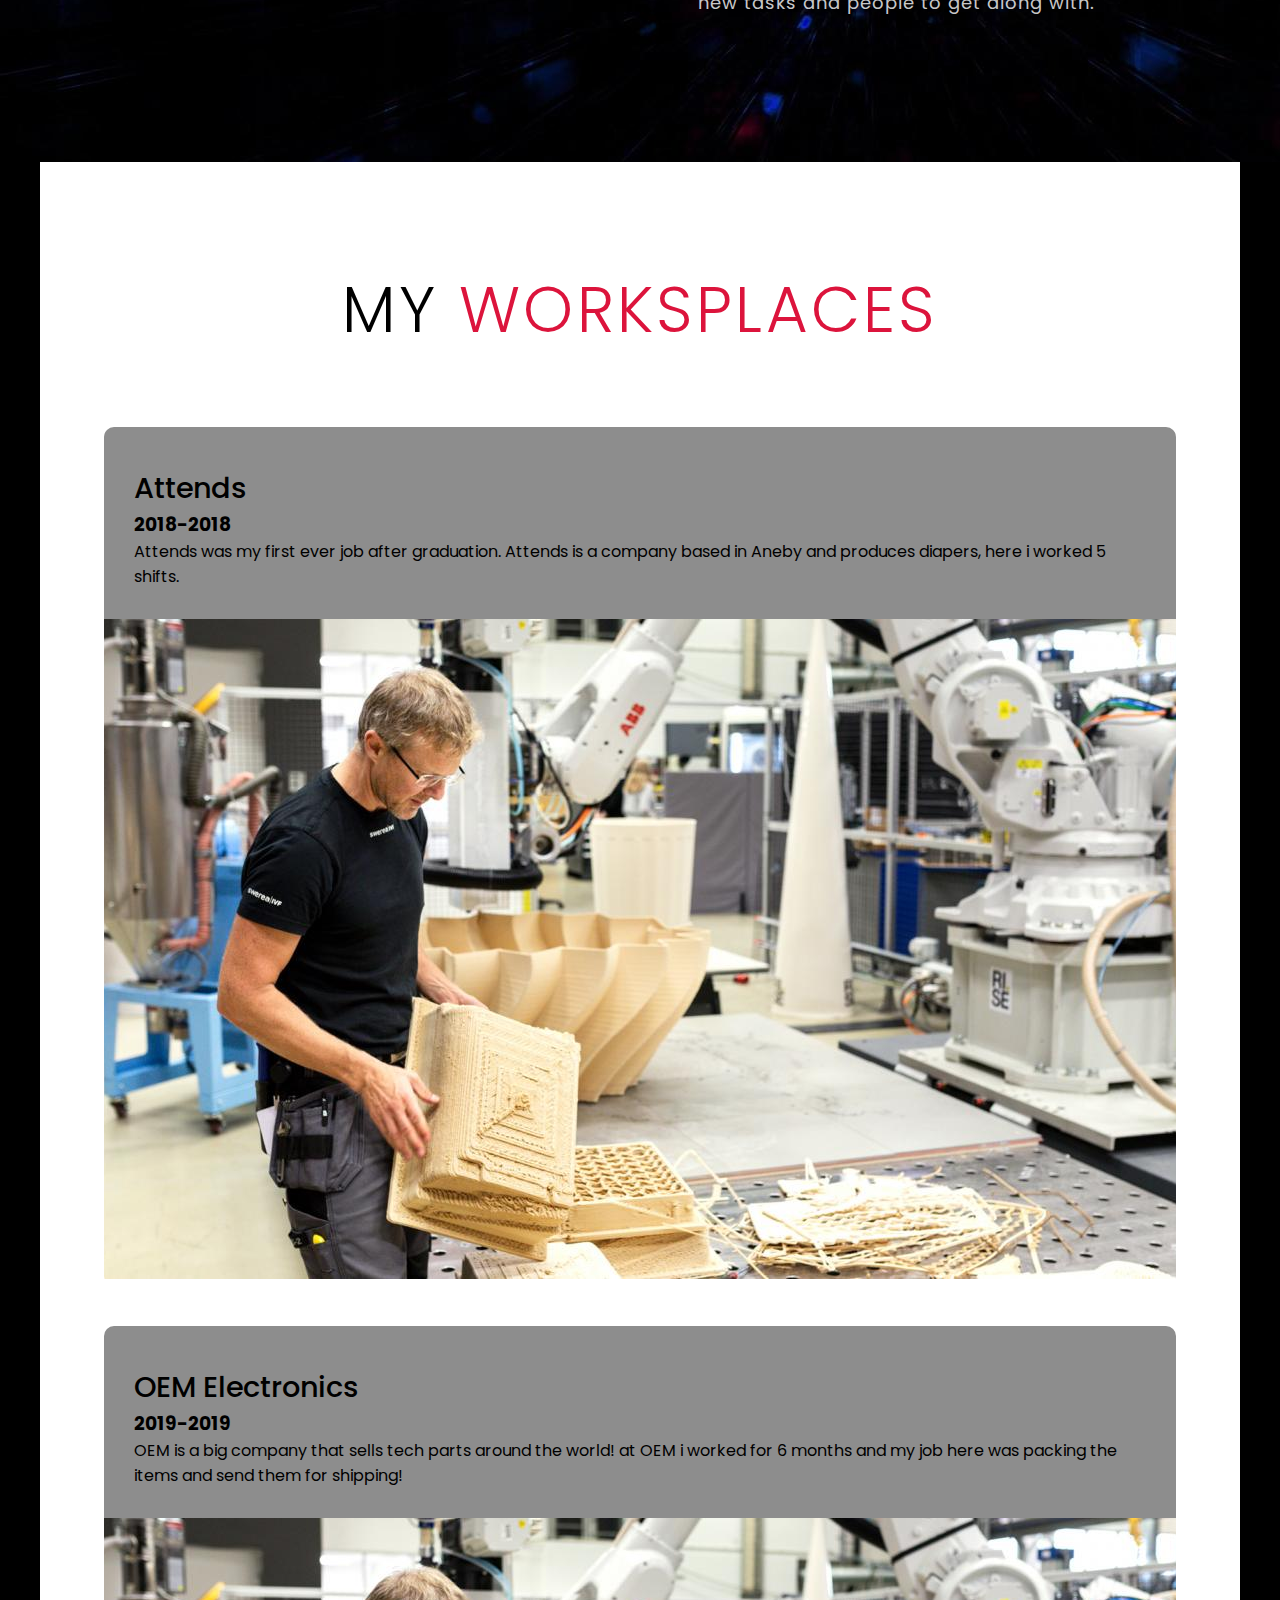
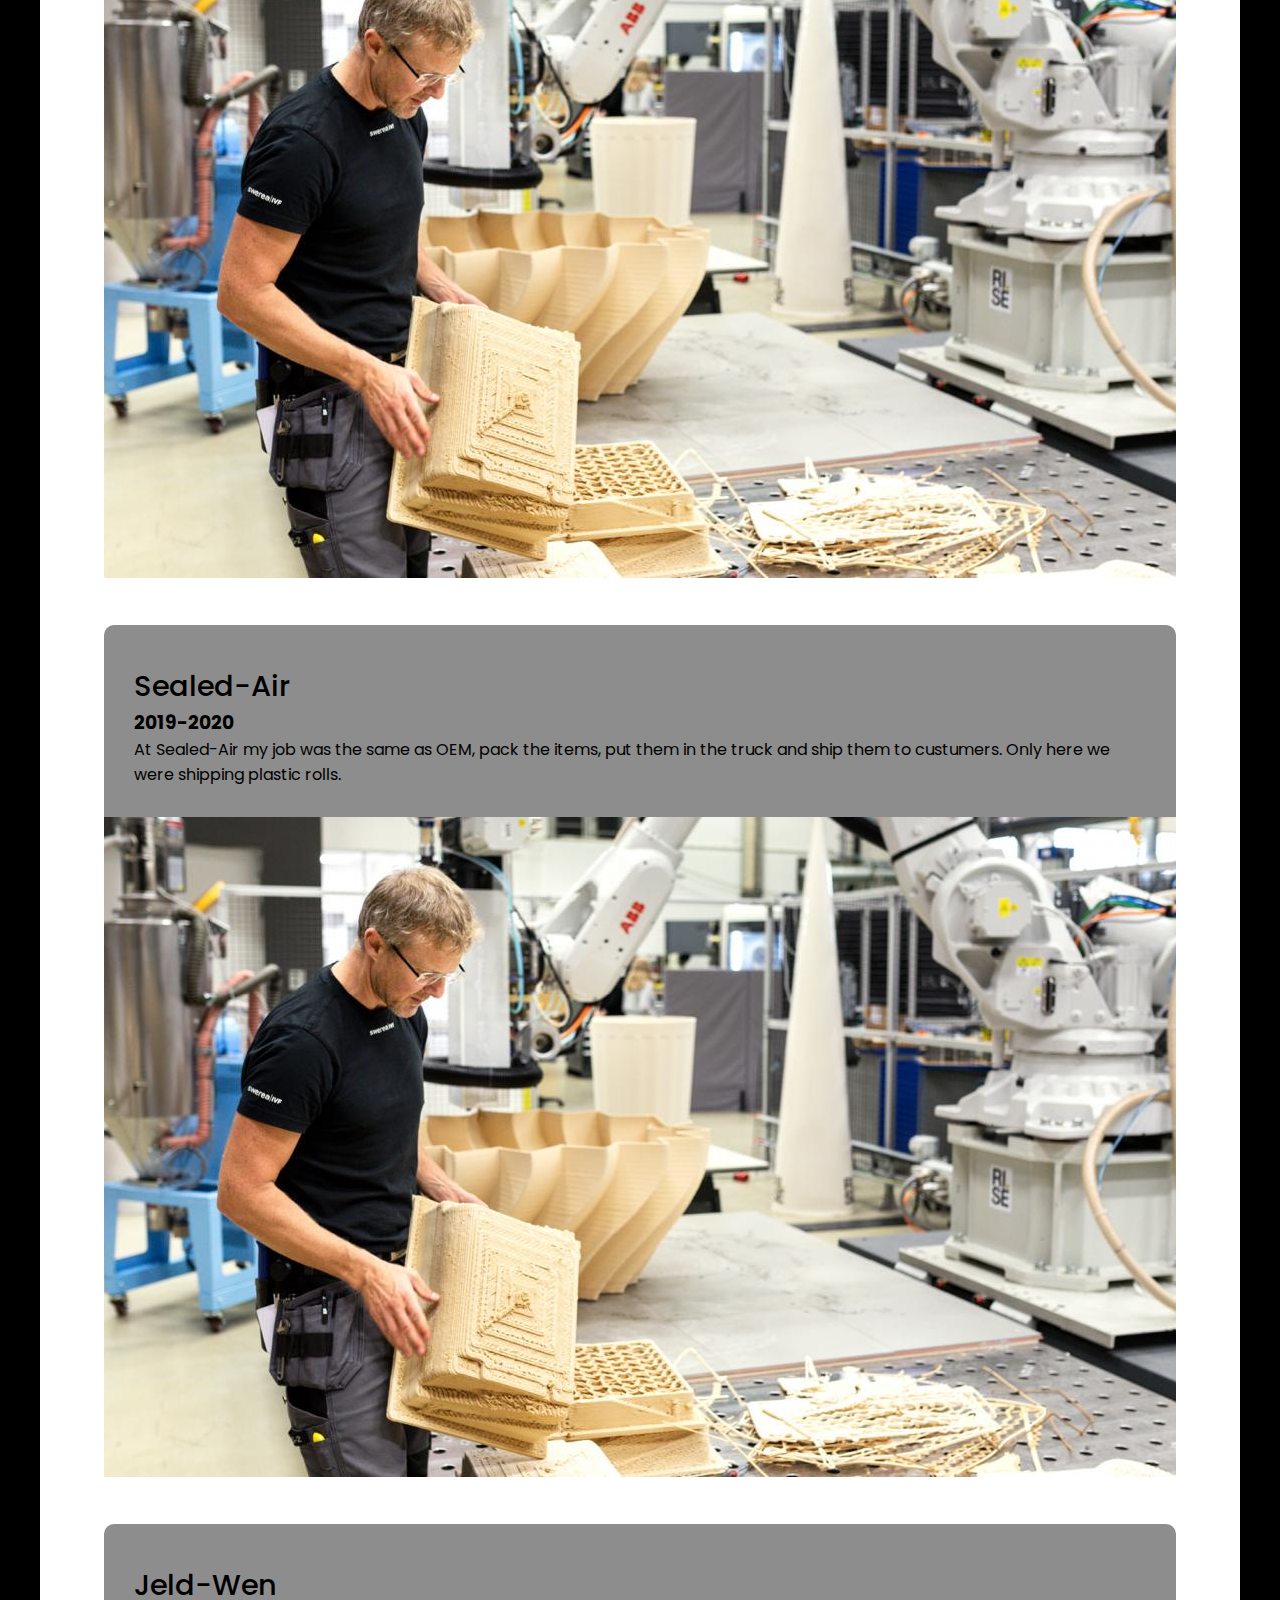
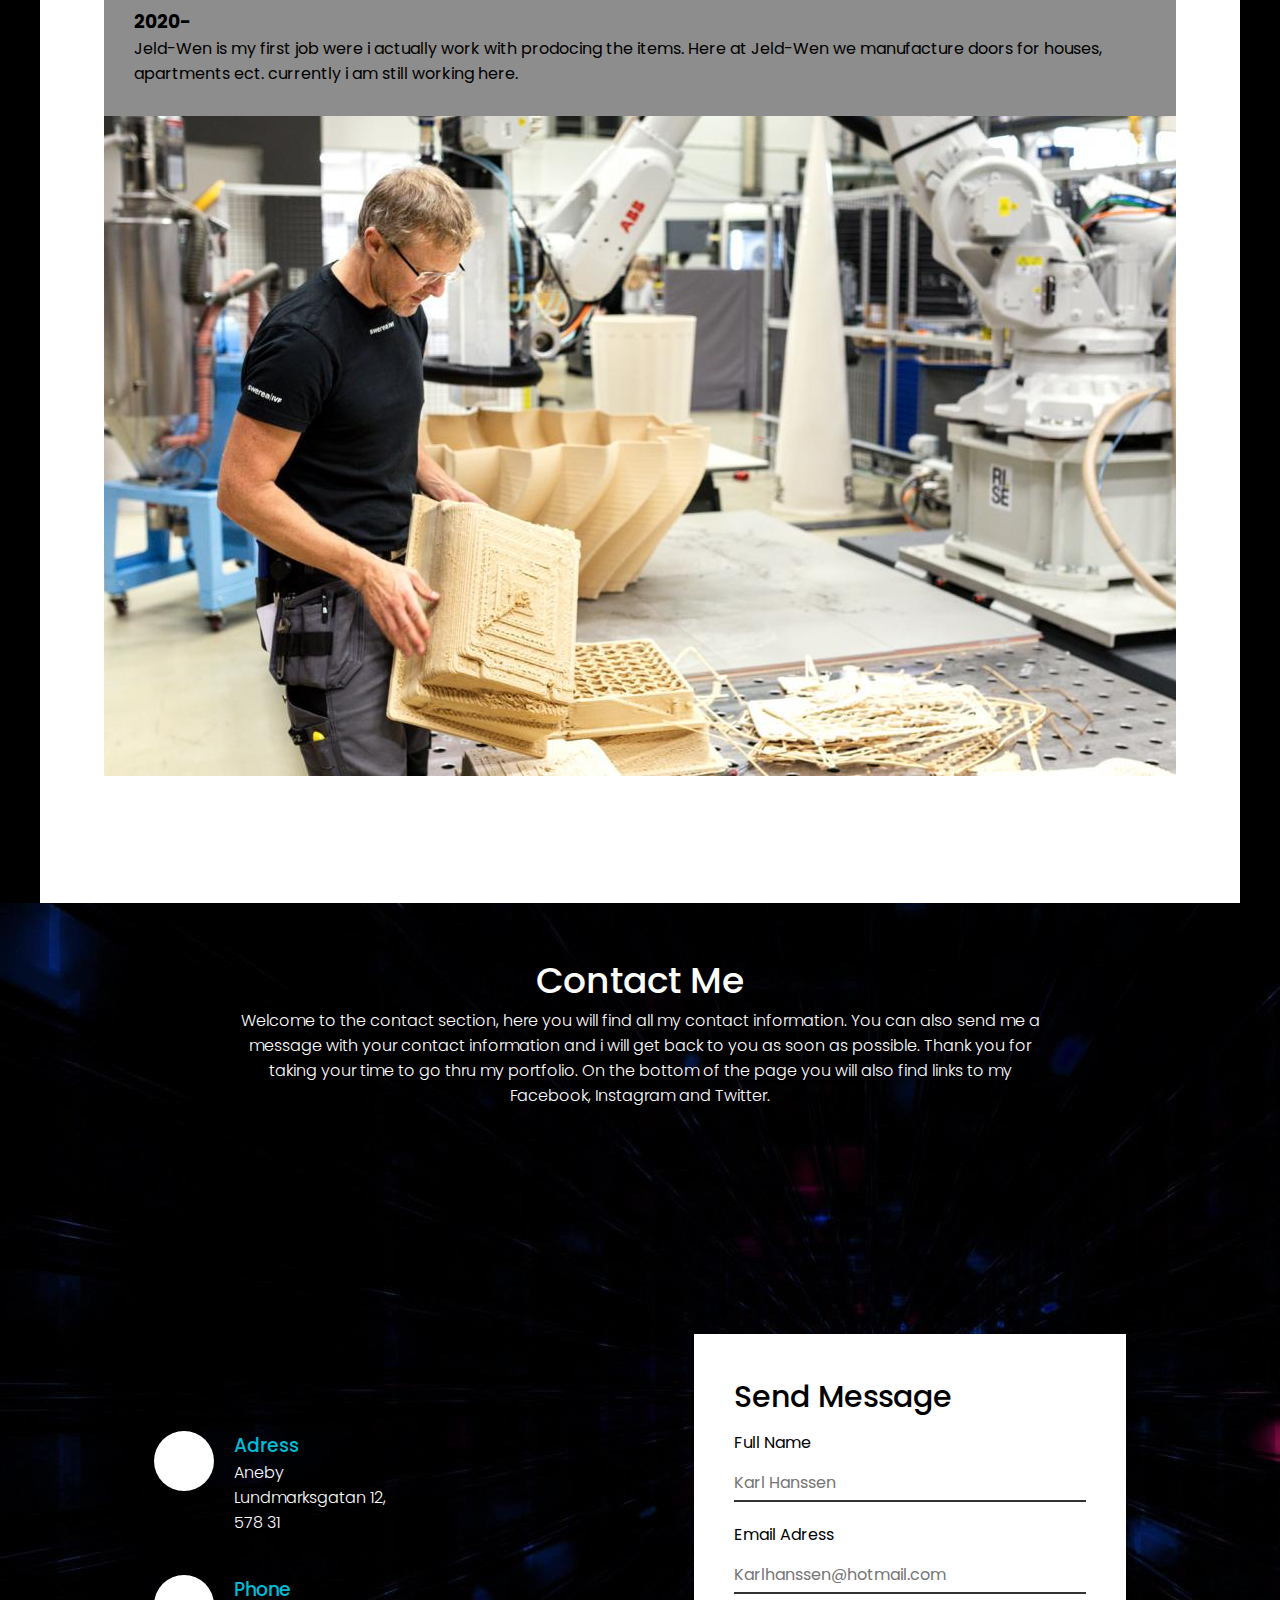
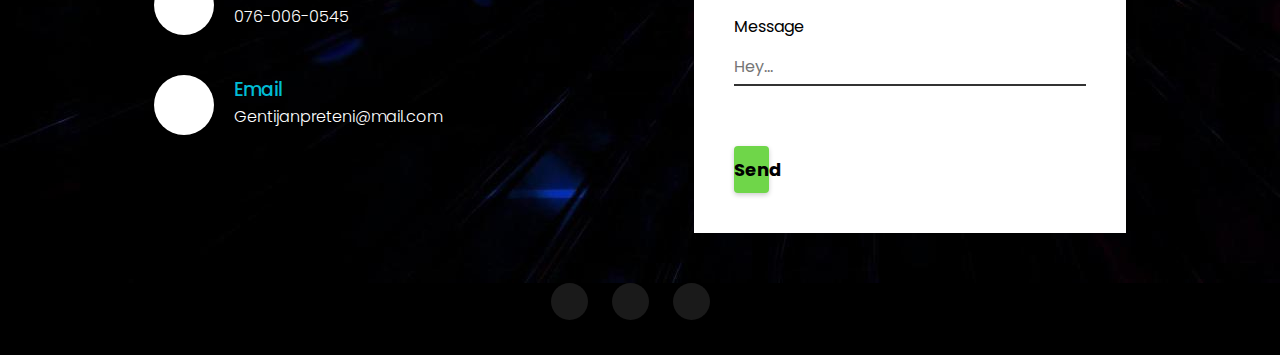
==== commit a156128c: "add images to README.md" ====
--- a/index.html
+++ b/index.html
@@ -61,7 +61,7 @@
             </div>
         </div>
     </main>
-     <!--End Main-->
+    <!--End Main-->
     <!--Start About-->
     <section id="about">
         <div class="main">
@@ -213,5 +213,4 @@
     <!--End Footer-->
 </body>
 
-</html>
-
+</html>--- a/assets/css/style.css
+++ b/assets/css/style.css
@@ -1,21 +1,23 @@
-*{
+* {
     margin: 0;
     padding: 0;
     box-sizing: border-box;
     font-family: 'Poppins', sans-serif;
     text-decoration: none;
 }
+
 body {
     overflow-x: hidden;
 }
- 
-.main-width{
+
+.main-width {
     width: 1280px;
     max-width: 95%;
     margin: 0 auto;
     padding: 0px 20px;
 }
-.hero{
+
+.hero {
     width: 100%;
     height: 100%;
     min-height: 100vh;
@@ -25,14 +27,16 @@
     background-position: center;
     position: relative;
 }
-header{
+
+header {
     padding: 40px 0 30px;
     display: flex;
     flex-wrap: nowrap;
     align-items: center;
     justify-content: space-between;
 }
-.logo i{
+
+.logo i {
     height: 55px;
     width: 55px;
     background: transparent;
@@ -45,8 +49,8 @@
     font-size: 20px;
     cursor: pointer;
 }
- 
-nav .hamb{
+
+nav .hamb {
     width: 35px;
     height: 24px;
     right: 3%;
@@ -57,35 +61,42 @@
     cursor: pointer;
     display: none;
 }
-nav .hamb span{
+
+nav .hamb span {
     display: block;
     background: red;
     width: 100%;
     height: 3px;
     transition: .3s;
-    transition-property: transform,opacity;
-
-}
-nav .hamb span:nth-child(2){
+    transition-property: transform, opacity;
+
+}
+
+nav .hamb span:nth-child(2) {
     margin: 7px 0px;
 }
-nav .nav-list{
+
+nav .nav-list {
     list-style: none;
 }
-nav .nav-list li{
+
+nav .nav-list li {
     display: inline-block;
 }
-nav .nav-list li a{
+
+nav .nav-list li a {
     display: inline-block;
     color: #eee;
     margin-left: 55px;
     font-size: 15px;
     font-weight: 600;
 }
-nav .nav-list li:not(last-child) a:hover{
+
+nav .nav-list li:not(last-child) a:hover {
     color: red;
     transition: .4s;
 }
+
 nav .nav-list li.btn a {
     display: inline-block;
     background: transparent;
@@ -96,35 +107,41 @@
     color: red;
     font-weight: 500;
 }
-nav .nav-list li.btn:hover a{
+
+nav .nav-list li.btn:hover a {
     background: black;
     color: white;
     border: 2px solid transparent;
     transition: .4s;
 }
-.container{
+
+.container {
     padding-top: 190px;
 }
-.container .hero-text{
+
+.container .hero-text {
     margin-bottom: 40px;
 }
 
-.container .hero-text h1{
+.container .hero-text h1 {
     color: white;
     font-size: 47px;
     font-weight: 900;
     line-height: 1.2;
     margin: 20px 0px 20px;
 }
-span{
+
+span {
     color: rgb(189, 79, 79);
 }
-.container .hero-text h3{
+
+.container .hero-text h3 {
     color: #eee;
     font-weight: 400;
     font-size: 17px;
 }
-.container .hero-text p{
+
+.container .hero-text p {
     width: 440px;
     max-width: 100%;
     color: #eee;
@@ -133,7 +150,7 @@
     margin-bottom: 30px;
 }
 
-.container .hero-text button{
+.container .hero-text button {
     color: blue;
     background: #FFFFFF;
     font-size: 16px;
@@ -144,44 +161,52 @@
     border-radius: 30px;
     cursor: pointer;
 }
-.container .hero-text button:hover{
+
+.container .hero-text button:hover {
     background: transparent;
     border: 2px solid #FFFFFF;
     color: black;
     transition: 1s;
 }
-.bottom{
+
+.bottom {
     margin-top: 243px;
     padding-bottom: 40px;
 }
-.bottom p{
+
+.bottom p {
     color: #eee;
     letter-spacing: 2px;
     font-size: 15px;
 }
+
 /*Start About*/
-#about{
+#about {
     width: 100%;
     padding: 100px 0px;
     background: url(/assets/images/1885158-mork-glodande-rymd-partiklar-3d-illustration-bakgrund-tapet-konst-design-gratis-fotona.jpg);
 }
-#about img{
+
+#about img {
     height: auto;
     width: 100%;
     margin-right: 20px;
     margin-left: 5px;
 }
-.about-text{
+
+.about-text {
     max-width: 550px;
 }
-.main{
+
+.main {
     max-width: 95%;
     margin: 0 auto;
     display: flex;
     align-items: center;
     justify-content: space-around;
 }
-.about-text h2{
+
+.about-text h2 {
     color: rgb(189, 79, 79);
     font-size: 75px;
     text-transform: capitalize;
@@ -189,7 +214,8 @@
     align-items: center;
     justify-content: center;
 }
-.about-text p{
+
+.about-text p {
     color: rgba(255, 255, 255, 0.8);
     letter-spacing: 1px;
     line-height: 28px;
@@ -198,6 +224,7 @@
     align-items: center;
     justify-content: center;
 }
+
 .section-titel {
     font-size: 4rem;
     font-weight: 300;
@@ -207,14 +234,17 @@
     letter-spacing: .2rem;
     text-align: center;
 }
-.section-titel span{
+
+.section-titel span {
     color: crimson;
 }
+
 /*End About*/
 /*Start Resume*/
-#cv{
+#cv {
     background-color: black;
 }
+
 #cv .cv {
     flex-direction: column;
     max-width: 1200px;
@@ -222,17 +252,20 @@
     padding: 100px 0;
     background-color: white;
 }
-#cv .cv-header h1{
+
+#cv .cv-header h1 {
     margin-bottom: 50px;
-    
-}
-#cv .all-cv{
-    display: flex;
-    align-items: center;
-    justify-content: center;
-    flex-direction: column;
-}
-#cv .cv-item{
+
+}
+
+#cv .all-cv {
+    display: flex;
+    align-items: center;
+    justify-content: center;
+    flex-direction: column;
+}
+
+#cv .cv-item {
     display: flex;
     align-items: center;
     justify-content: center;
@@ -242,7 +275,8 @@
     overflow: hidden;
     border-radius: 10px;
 }
-#cv .cv-info{
+
+#cv .cv-info {
     padding: 30px;
     flex-basis: 50%;
     height: 100%;
@@ -253,30 +287,37 @@
     background-color: #8d8d8d;
     color: rgb(0, 0, 0);
 }
-#cv .cv-info h1{
-    font-weight: 500;
-}
-#cv .cv-info h2{
+
+#cv .cv-info h1 {
+    font-weight: 500;
+}
+
+#cv .cv-info h2 {
     font-size: 1.8rem;
     font-weight: 500;
     margin-top: 10px;
 }
-#cv .cv-info p{
-    color:rgb(0, 0, 0);
-}
-#cv .cv-img{
+
+#cv .cv-info p {
+    color: rgb(0, 0, 0);
+}
+
+#cv .cv-img {
     flex-basis: 50%;
     overflow: hidden;
 }
-#cv .cv-img img{
+
+#cv .cv-img img {
     transition: 1s ease transform;
 }
-#cv .cv-item:hover .cv-img img{
+
+#cv .cv-item:hover .cv-img img {
     transform: scale(1.1);
 }
+
 /*End Resume*/
 /*Start Contact*/
-#contact{
+#contact {
     position: relative;
     min-height: 100vh;
     padding: 50px 100px;
@@ -288,19 +329,23 @@
     background-color: black;
     background-size: cover;
 }
-#contact .content{
+
+#contact .content {
     max-width: 800px;
     text-align: center;
 }
-#contact .content h2{
+
+#contact .content h2 {
     font-size: 36px;
     font-weight: 500;
     color: #FFFFFF;
 }
+
 #contact .content p {
     font-weight: 300;
     color: #FFFFFF;
 }
+
 .container {
     width: 100%;
     display: flex;
@@ -308,16 +353,19 @@
     align-items: center;
     margin-top: 36px;
 }
+
 .container .contactInfo {
     width: 50%;
     display: flex;
     flex-direction: column;
 }
+
 .container .contactInfo .box {
     position: relative;
     padding: 20px 0;
     display: flex;
 }
+
 .container .contactInfo .box .icon {
     min-width: 60px;
     height: 60px;
@@ -328,6 +376,7 @@
     border-radius: 50%;
     font-size: 22px;
 }
+
 .container .contactInfo .box .text {
     display: flex;
     margin-left: 20px;
@@ -336,27 +385,31 @@
     flex-direction: column;
     font-weight: 300;
 }
+
 .container .contactInfo .box .text h3 {
     font-weight: 500;
     color: #00bcd4;
 }
+
 .contactForm {
     width: 40%;
     padding: 40px;
-    background:#FFFFFF ;
-}
+    background: #FFFFFF;
+}
+
 .contactForm h2 {
     font-size: 30px;
     column-rule: #333;
     font-weight: 500;
 }
+
 .contactForm .inputBox {
     position: relative;
     width: 100%;
     margin-top: 10px;
 }
-.contactForm .inputBox input
-{
+
+.contactForm .inputBox input {
     width: 100%;
     padding: 5px 0;
     font-size: 16px;
@@ -366,7 +419,8 @@
     outline: none;
     resize: none;
 }
-.contactForm .inputBox span{
+
+.contactForm .inputBox span {
     position: absolute;
     left: 0;
     padding: 5px 0;
@@ -376,6 +430,7 @@
     transition: 0.5s;
     color: #666;
 }
+
 .submit h5 {
     width: 10%;
     margin-top: 50px;
@@ -389,6 +444,7 @@
     cursor: pointer;
     box-shadow: 0 2px 5px rgba(0, 0, 0, 0.2);
 }
+
 /*End Contact*/
 /*Start Footer*/
 .social {
@@ -396,7 +452,8 @@
     text-align: center;
     justify-content: center;
 }
-.social a{
+
+.social a {
     width: 37px;
     height: 37px;
     border-radius: 50%;
@@ -410,9 +467,51 @@
     background-color: rgba(255, 255, 255, 0.1);
     margin-bottom: 35px;
 }
+
 .social a:hover {
     transform: scale(1.1);
     background: #85F9A4;
     transition: .4s;
 }
-/*End Footer*/+
+/*End Footer*/
+/*Start Thankyou*/
+.popup img {
+    width: 100px;
+    margin-top: -50px;
+    border-radius: 50%;
+    box-shadow: 0 2px 5px rgba(0, 0, 0, 0.2);
+}
+
+.popup h2 {
+    font-size: 38px;
+    font-weight: 500;
+    margin: 30px 0 10px;
+}
+
+.popup h5 {
+    width: 100%;
+    margin-top: 50px;
+    padding: 10px 0;
+    background: #525252;
+    color: #FFFFFF;
+    border: 0;
+    outline: none;
+    font-size: 18px;
+    border-radius: 4px;
+    cursor: pointer;
+    box-shadow: 0 2px 5px rgba(0, 0, 0, 0.2);
+}
+
+.popup {
+    width: 400px;
+    background: #FFFFFF;
+    border-radius: 6px;
+    position: absolute;
+    top: 50%;
+    left: 50%;
+    transform: translate(-50%, -50%);
+    text-align: center;
+    padding: 0 30px 30px;
+    color: #333;
+}